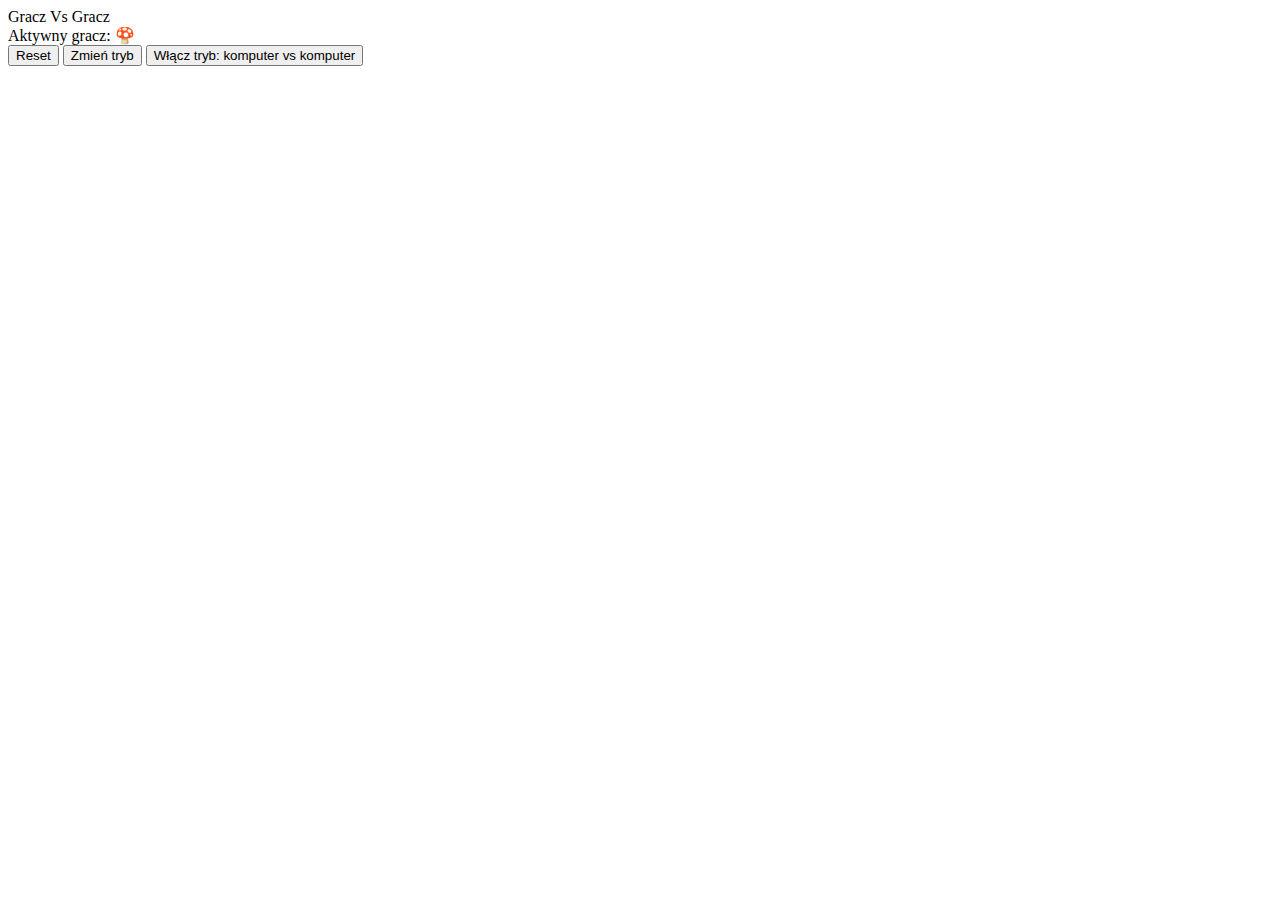
==== index.html @ 80e776ea "jakies zmiany" ====
<!DOCTYPE html>
<html lang="en">
<head>
    <meta charset="UTF-8">
    <meta http-equiv="X-UA-Compatible" content="IE=edge">
    <meta name="viewport" content="width=device-width, initial-scale=1.0">
    <title>kolkoikrzyguabdluyavitdvot</title>
    <link rel="stylesheet" href="style.css">
    
</head>
<body>
    <div id="jakiTrybDiv">Gracz Vs Gracz</div>
    <div id="aktywnyGracz">Aktywny gracz: 🍄</div>
    <div id="kolkoigrzyb">
        <div onclick="tura(1)" id="k1" class="komorka"></div>
        <div onclick="tura(2)" id="k2" class="komorka"></div>
        <div onclick="tura(3)" id="k3" class="komorka"></div>
        <div onclick="tura(4)" id="k4" class="komorka"></div>
        <div onclick="tura(5)" id="k5" class="komorka"></div>
        <div onclick="tura(6)" id="k6" class="komorka"></div>
        <div onclick="tura(7)" id="k7" class="komorka"></div>
        <div onclick="tura(8)" id="k8" class="komorka"></div>
        <div onclick="tura(9)" id="k9" class="komorka"></div>
    </div>
    <button onclick="reset()" id="resethyhym">Reset</button>
    <button onclick="zmienTryb(false)" id="zmienTrybButton"><span>Zmień tryb</span></button>
    <button onclick="komputervskomputer(true)" id="wloczKVK">Włącz tryb: komputer vs komputer</button>

    <script src="script.js"></script>
    <script type="module" src="jsonHandler.js" ></script>
</body>
</html>
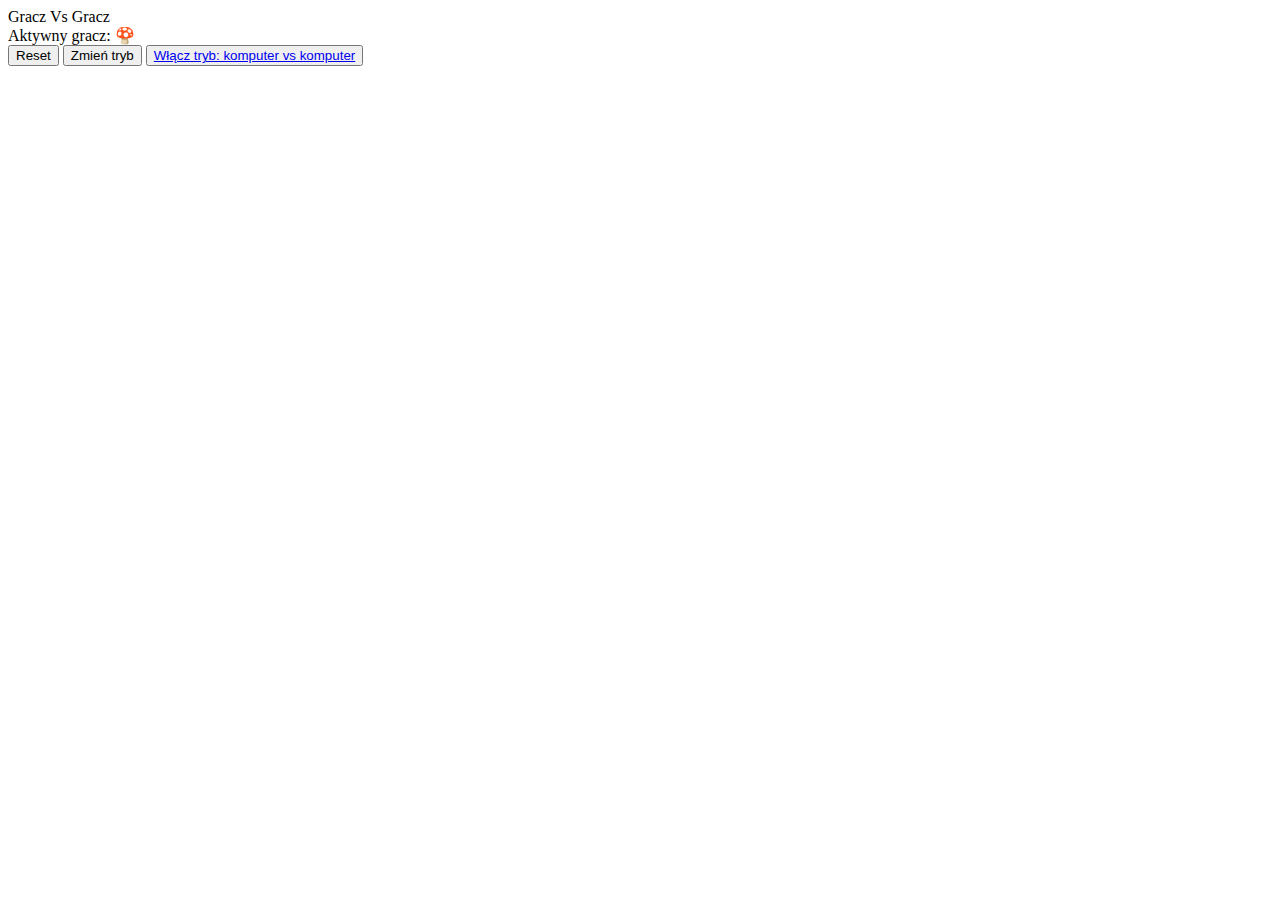
==== commit 17a1ac5c: "Update index.html" ====
--- a/index.html
+++ b/index.html
@@ -24,9 +24,9 @@
     </div>
     <button onclick="reset()" id="resethyhym">Reset</button>
     <button onclick="zmienTryb(false)" id="zmienTrybButton"><span>Zmień tryb</span></button>
-    <button onclick="komputervskomputer(true)" id="wloczKVK">Włącz tryb: komputer vs komputer</button>
+    
+    <button><a href="komputervskomputer.html">Włącz tryb: komputer vs komputer</a></button>
 
     <script src="script.js"></script>
-    <script type="module" src="jsonHandler.js" ></script>
 </body>
-</html>+</html>
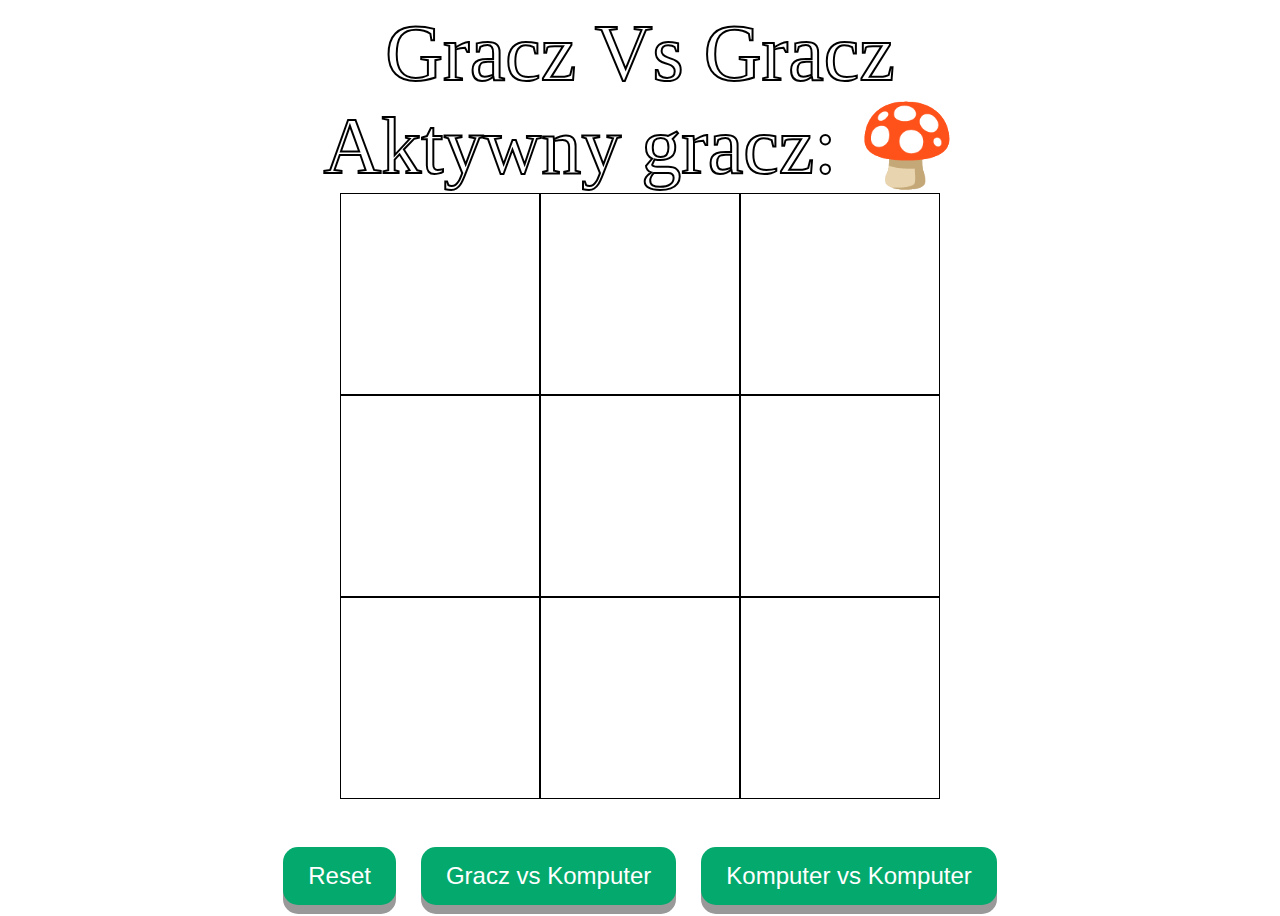
==== commit f538febc: "elzbieta" ====
--- a/index.html
+++ b/index.html
@@ -23,9 +23,9 @@
         <div onclick="tura(9)" id="k9" class="komorka"></div>
     </div>
     <button onclick="reset()" id="resethyhym">Reset</button>
-    <button onclick="zmienTryb(false)" id="zmienTrybButton"><span>Zmień tryb</span></button>
+    <button onclick="zmienTryb(false)" id="zmienTrybButton"><span id="tryb1">Gracz vs Komputer</span></button>
     
-    <button><a href="komputervskomputer.html">Włącz tryb: komputer vs komputer</a></button>
+    <button class="botvsbotguziec"><a href="komputervskomputer.html">Komputer vs Komputer</a></button>
 
     <script src="script.js"></script>
 </body>
--- a/style.css
+++ b/style.css
@@ -0,0 +1,182 @@
+body {
+    font-size: 100px;
+    text-align: center;
+    background: url("las.png");
+    color: white;
+    background-size: 100%;
+    -webkit-touch-callout: none;
+    -webkit-user-select: none;
+    -khtml-user-select: none;
+    -moz-user-select: none;
+    -ms-user-select: none;
+    user-select: none;
+    overflow-y: hidden;
+}
+div {
+
+    -webkit-text-stroke: 2px black;
+}
+
+.komorka {
+    flex: 1 0 33%;
+    border: 1px solid black;
+    width: 100px;
+    height: 200px;
+    font-size: 150px;
+    background-color: white;
+    
+}
+
+#kolkoigrzyb {
+    width: 600px;
+    height: 600px;
+    font-size: 50px;
+    display: flex;
+    flex-wrap: wrap;
+
+}
+
+#zmienTrybButton {
+    padding: 15px 25px;
+    font-size: 24px;
+    text-align: center;
+    cursor: pointer;
+    outline: none;
+    color: #fff;
+    background-color: #04AA6D;
+    border: none;
+    border-radius: 15px;
+    box-shadow: 0 9px #999;
+}
+
+#resethyhym {
+    padding: 15px 25px;
+    font-size: 24px;
+    text-align: center;
+    cursor: pointer;
+    outline: none;
+    color: #fff;
+    background-color: #04AA6D;
+    border: none;
+    border-radius: 15px;
+    box-shadow: 0 9px #999;
+}
+
+#zmienTrybButton span {
+    cursor: pointer;
+    display: inline-block;
+    position: relative;
+    transition: 0.5s;
+}
+
+#zmienTrybButton span:after {
+    content: '\00bb';
+    position: absolute;
+    opacity: 0;
+    top: 0;
+    right: -20px;
+    transition: 0.5s;
+}
+
+#zmienTrybButton:hover span {
+    padding-right: 25px;
+}
+
+#zmienTrybButton:hover span:after {
+    opacity: 1;
+    right: 0;
+}
+
+#resethyhym {
+    background-color: #04AA6D;
+}
+
+#resethyhym:active {
+    background-color:#04AA6D;
+    box-shadow: 0 5px #666;
+    transform: translateY(4px);
+}
+
+#jakiTrybDiv {
+    font-family: fantasy;
+    color: white;
+    font-size: 80px;
+}
+
+#aktywnyGracz {
+    font-family: fantasy;
+    color: white;
+    font-size: 80px;
+}
+
+#kolkoigrzyb {
+    margin: auto;
+}
+
+.botvsbotguziec {
+    padding: 15px 25px;
+    font-size: 24px;
+    text-align: center;
+    cursor: pointer;
+    outline: none;
+    color: #fff;
+    background-color: #04AA6D;
+    border: none;
+    border-radius: 15px;
+    box-shadow: 0 9px #999;
+}
+
+.botvsbotguziec:active {
+    background-color: #3e8e41;
+    box-shadow: 0 5px #666;
+    transform: translateY(4px);
+}
+
+a {
+    text-decoration: none;
+    color: white;
+}
+
+#startejum {
+    cursor: pointer;
+    display: inline-block;
+    position: relative;
+    transition: 0.5s;
+}
+
+
+
+#startejum span {
+    cursor: pointer;
+    display: inline-block;
+    position: relative;
+    transition: 0.5s;
+}
+
+#startejum span:after {
+    content: '\00bb';
+    position: absolute;
+    opacity: 0;
+    top: 0;
+    right: -20px;
+    transition: 0.5s;
+}
+#startejum:hover span {
+    padding-right: 25px;
+  }
+#startejum:hover span:after {
+    opacity: 1;
+    right: 0;
+  }
+#startejum {
+    padding: 15px 25px;
+    font-size: 24px;
+    text-align: center;
+    cursor: pointer;
+    outline: none;
+    color: #fff;
+    background-color: #04AA6D;
+    border: none;
+    border-radius: 15px;
+    box-shadow: 0 9px #999;
+}